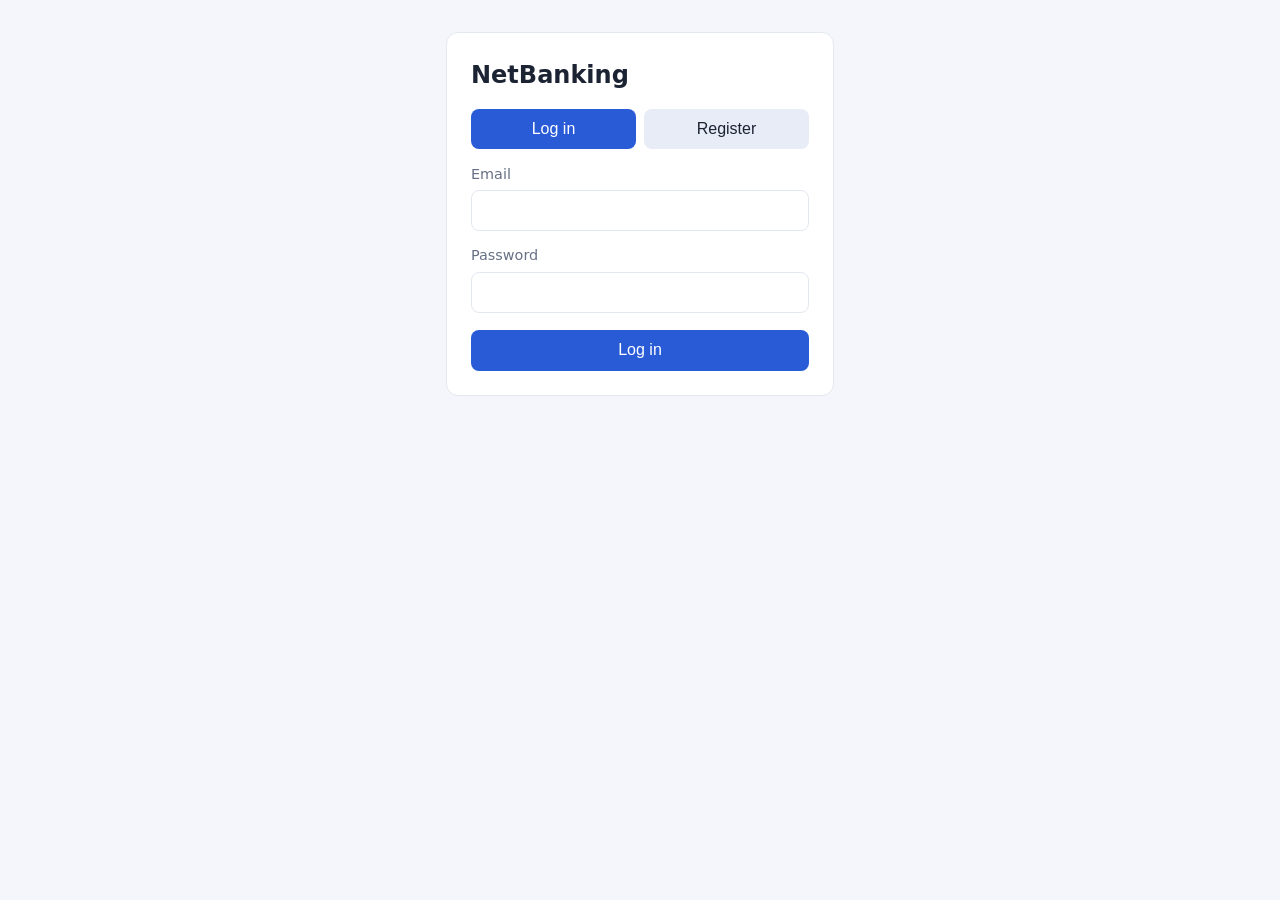
==== src/main/resources/static/index.html @ 0bdd86b3 "Add frontend: login, register and dashboard Plain HTML/CSS/JS served by Spring Boot from /static. Sh" ====
<!DOCTYPE html>
<html lang="en">
<head>
  <meta charset="UTF-8">
  <meta name="viewport" content="width=device-width, initial-scale=1">
  <title>NetBanking: Sign in</title>
  <link rel="stylesheet" href="style.css">
</head>
<body>
  <main class="narrow">
    <div class="card">
      <h1>NetBanking</h1>
      <div class="tabs">
        <button id="tab-login" type="button">Log in</button>
        <button id="tab-register" type="button" class="secondary">Register</button>
      </div>

      <form id="login-form">
        <label for="login-email">Email</label>
        <input id="login-email" type="email" autocomplete="username" required>
        <label for="login-password">Password</label>
        <input id="login-password" type="password" autocomplete="current-password" required>
        <button type="submit">Log in</button>
      </form>

      <form id="register-form" class="hidden">
        <label for="reg-name">Name</label>
        <input id="reg-name" type="text" maxlength="100" autocomplete="name" required>
        <label for="reg-email">Email</label>
        <input id="reg-email" type="email" autocomplete="username" required>
        <label for="reg-password">Password (8 to 72 characters)</label>
        <input id="reg-password" type="password" minlength="8" maxlength="72" autocomplete="new-password" required>
        <button type="submit">Create account</button>
      </form>

      <div id="message" class="hidden"></div>
    </div>
  </main>

  <script src="app.js"></script>
  <script>
    // Already signed in? Go straight to the dashboard.
    if (isLoggedIn()) {
      location.replace('dashboard.html');
    } else {
      clearSession(); // drop any stale or expired token
    }

    const loginForm = document.getElementById('login-form');
    const registerForm = document.getElementById('register-form');
    const tabLogin = document.getElementById('tab-login');
    const tabRegister = document.getElementById('tab-register');
    const message = document.getElementById('message');

    function showTab(which) {
      const login = which === 'login';
      loginForm.classList.toggle('hidden', !login);
      registerForm.classList.toggle('hidden', login);
      tabLogin.className = login ? '' : 'secondary';
      tabRegister.className = login ? 'secondary' : '';
      clearMessage(message);
    }
    tabLogin.addEventListener('click', () => showTab('login'));
    tabRegister.addEventListener('click', () => showTab('register'));

    async function submit(form, path, body) {
      const button = form.querySelector('button[type="submit"]');
      button.disabled = true;
      clearMessage(message);
      try {
        const data = await api(path, { method: 'POST', body });
        saveSession(data.token, data.accountNumber);
        location.replace('dashboard.html');
      } catch (e) {
        showMessage(message, e.message, 'error');
        button.disabled = false;
      }
    }

    loginForm.addEventListener('submit', (ev) => {
      ev.preventDefault();
      submit(loginForm, '/api/auth/login', {
        email: document.getElementById('login-email').value,
        password: document.getElementById('login-password').value
      });
    });

    registerForm.addEventListener('submit', (ev) => {
      ev.preventDefault();
      submit(registerForm, '/api/auth/register', {
        name: document.getElementById('reg-name').value,
        email: document.getElementById('reg-email').value,
        password: document.getElementById('reg-password').value
      });
    });
  </script>
</body>
</html>
---- src/main/resources/static/style.css ----
:root {
  --bg: #f4f6fb;
  --card: #ffffff;
  --text: #1c2333;
  --muted: #667085;
  --primary: #2a5bd7;
  --primary-dark: #1f47ad;
  --danger: #c0392b;
  --ok: #1e8e5a;
  --border: #e3e7ef;
  --radius: 12px;
}

* { box-sizing: border-box; }

body {
  margin: 0;
  font-family: system-ui, -apple-system, "Segoe UI", Roboto, sans-serif;
  background: var(--bg);
  color: var(--text);
  line-height: 1.5;
}

nav {
  background: var(--card);
  border-bottom: 1px solid var(--border);
  padding: 0 1.25rem;
  display: flex;
  align-items: center;
  gap: 1.25rem;
  height: 56px;
}
nav .brand { font-weight: 700; color: var(--primary); margin-right: auto; }
nav a { color: var(--muted); text-decoration: none; font-size: 0.95rem; }
nav a:hover, nav a.active { color: var(--primary); }
nav button { width: auto; padding: 0.35rem 0.8rem; font-size: 0.9rem; }

main { max-width: 760px; margin: 2rem auto; padding: 0 1rem; }
main.narrow { max-width: 420px; }

.card {
  background: var(--card);
  border: 1px solid var(--border);
  border-radius: var(--radius);
  padding: 1.5rem;
  margin-bottom: 1.25rem;
}
.card > :first-child { margin-top: 0; }
h1 { margin: 0 0 1rem; font-size: 1.5rem; }
h2 { margin: 0 0 0.75rem; font-size: 1.1rem; }

label { display: block; font-size: 0.9rem; margin: 0.9rem 0 0.3rem; color: var(--muted); }
input {
  width: 100%;
  padding: 0.65rem 0.8rem;
  border: 1px solid var(--border);
  border-radius: 8px;
  font-size: 1rem;
}
input:focus { outline: 2px solid var(--primary); outline-offset: 1px; }

button {
  width: 100%;
  margin-top: 1.1rem;
  padding: 0.7rem;
  border: 0;
  border-radius: 8px;
  background: var(--primary);
  color: #fff;
  font-size: 1rem;
  cursor: pointer;
}
button:hover { background: var(--primary-dark); }
button:disabled { opacity: 0.6; cursor: wait; }
button.secondary { background: #e8ecf6; color: var(--text); }
button.secondary:hover { background: #d9dfef; }
button.danger { background: var(--danger); }

.tabs { display: flex; gap: 0.5rem; margin-bottom: 0.5rem; }
.tabs button { margin-top: 0; }

.balance { font-size: 2.2rem; font-weight: 700; margin: 0.25rem 0; }
.muted { color: var(--muted); font-size: 0.9rem; }

.badge {
  display: inline-block;
  padding: 0.1rem 0.6rem;
  border-radius: 999px;
  font-size: 0.8rem;
  font-weight: 600;
  background: #e5f6ec;
  color: var(--ok);
}
.badge.frozen { background: #fbe9e7; color: var(--danger); }

.row { display: grid; grid-template-columns: 1fr 1fr; gap: 1.25rem; }
@media (max-width: 600px) { .row { grid-template-columns: 1fr; } }

.msg { margin-top: 0.9rem; padding: 0.6rem 0.8rem; border-radius: 8px; font-size: 0.92rem; }
.msg.error { background: #fbe9e7; color: var(--danger); }
.msg.ok { background: #e5f6ec; color: var(--ok); }
.hidden { display: none; }
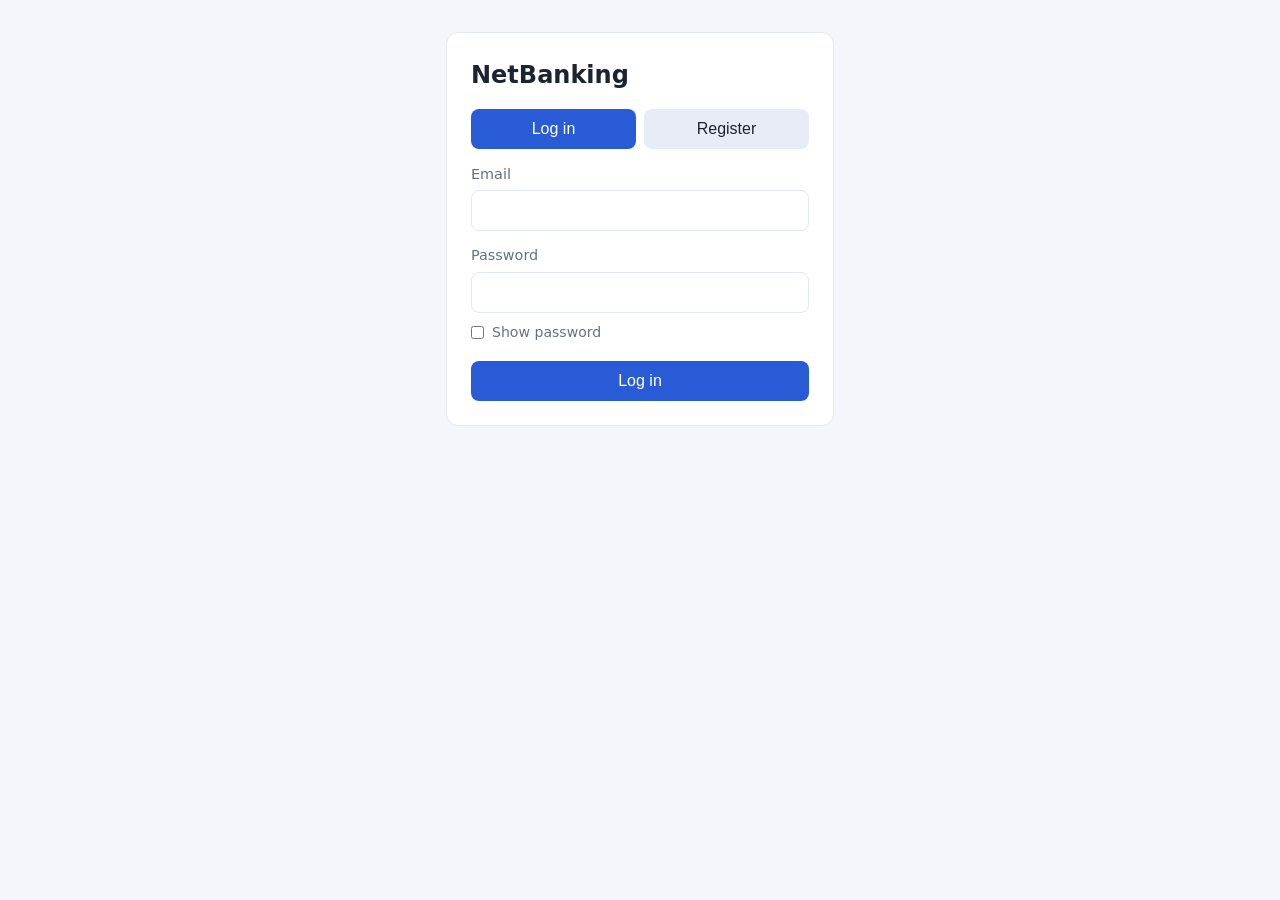
==== commit 87d00dbb: "Add Show password checkbox to login and register forms Lets users see what they typed, which makes t" ====
--- a/src/main/resources/static/index.html
+++ b/src/main/resources/static/index.html
@@ -20,6 +20,7 @@
         <input id="login-email" type="email" autocomplete="username" required>
         <label for="login-password">Password</label>
         <input id="login-password" type="password" autocomplete="current-password" required>
+        <label class="check"><input type="checkbox" data-toggle="login-password"> Show password</label>
         <button type="submit">Log in</button>
       </form>
 
@@ -30,6 +31,7 @@
         <input id="reg-email" type="email" autocomplete="username" required>
         <label for="reg-password">Password (8 to 72 characters)</label>
         <input id="reg-password" type="password" minlength="8" maxlength="72" autocomplete="new-password" required>
+        <label class="check"><input type="checkbox" data-toggle="reg-password"> Show password</label>
         <button type="submit">Create account</button>
       </form>
 
@@ -41,7 +43,7 @@
   <script>
     // Already signed in? Go straight to the dashboard.
     if (isLoggedIn()) {
-      location.replace('dashboard.html');
+      location.replace(homePage());
     } else {
       clearSession(); // drop any stale or expired token
     }
@@ -70,12 +72,19 @@
       try {
         const data = await api(path, { method: 'POST', body });
         saveSession(data.token, data.accountNumber);
-        location.replace('dashboard.html');
+        location.replace(homePage());
       } catch (e) {
         showMessage(message, e.message, 'error');
         button.disabled = false;
       }
     }
+
+    // "Show password" checkboxes: switch the linked field between hidden and visible
+    document.querySelectorAll('input[data-toggle]').forEach((box) => {
+      box.addEventListener('change', () => {
+        document.getElementById(box.dataset.toggle).type = box.checked ? 'text' : 'password';
+      });
+    });
 
     loginForm.addEventListener('submit', (ev) => {
       ev.preventDefault();
--- a/src/main/resources/static/style.css
+++ b/src/main/resources/static/style.css
@@ -59,6 +59,16 @@
 }
 input:focus { outline: 2px solid var(--primary); outline-offset: 1px; }
 
+label.check {
+  display: flex;
+  align-items: center;
+  gap: 0.5rem;
+  margin: 0.6rem 0 0;
+  font-size: 0.88rem;
+  cursor: pointer;
+}
+label.check input { width: auto; margin: 0; }
+
 button {
   width: 100%;
   margin-top: 1.1rem;
